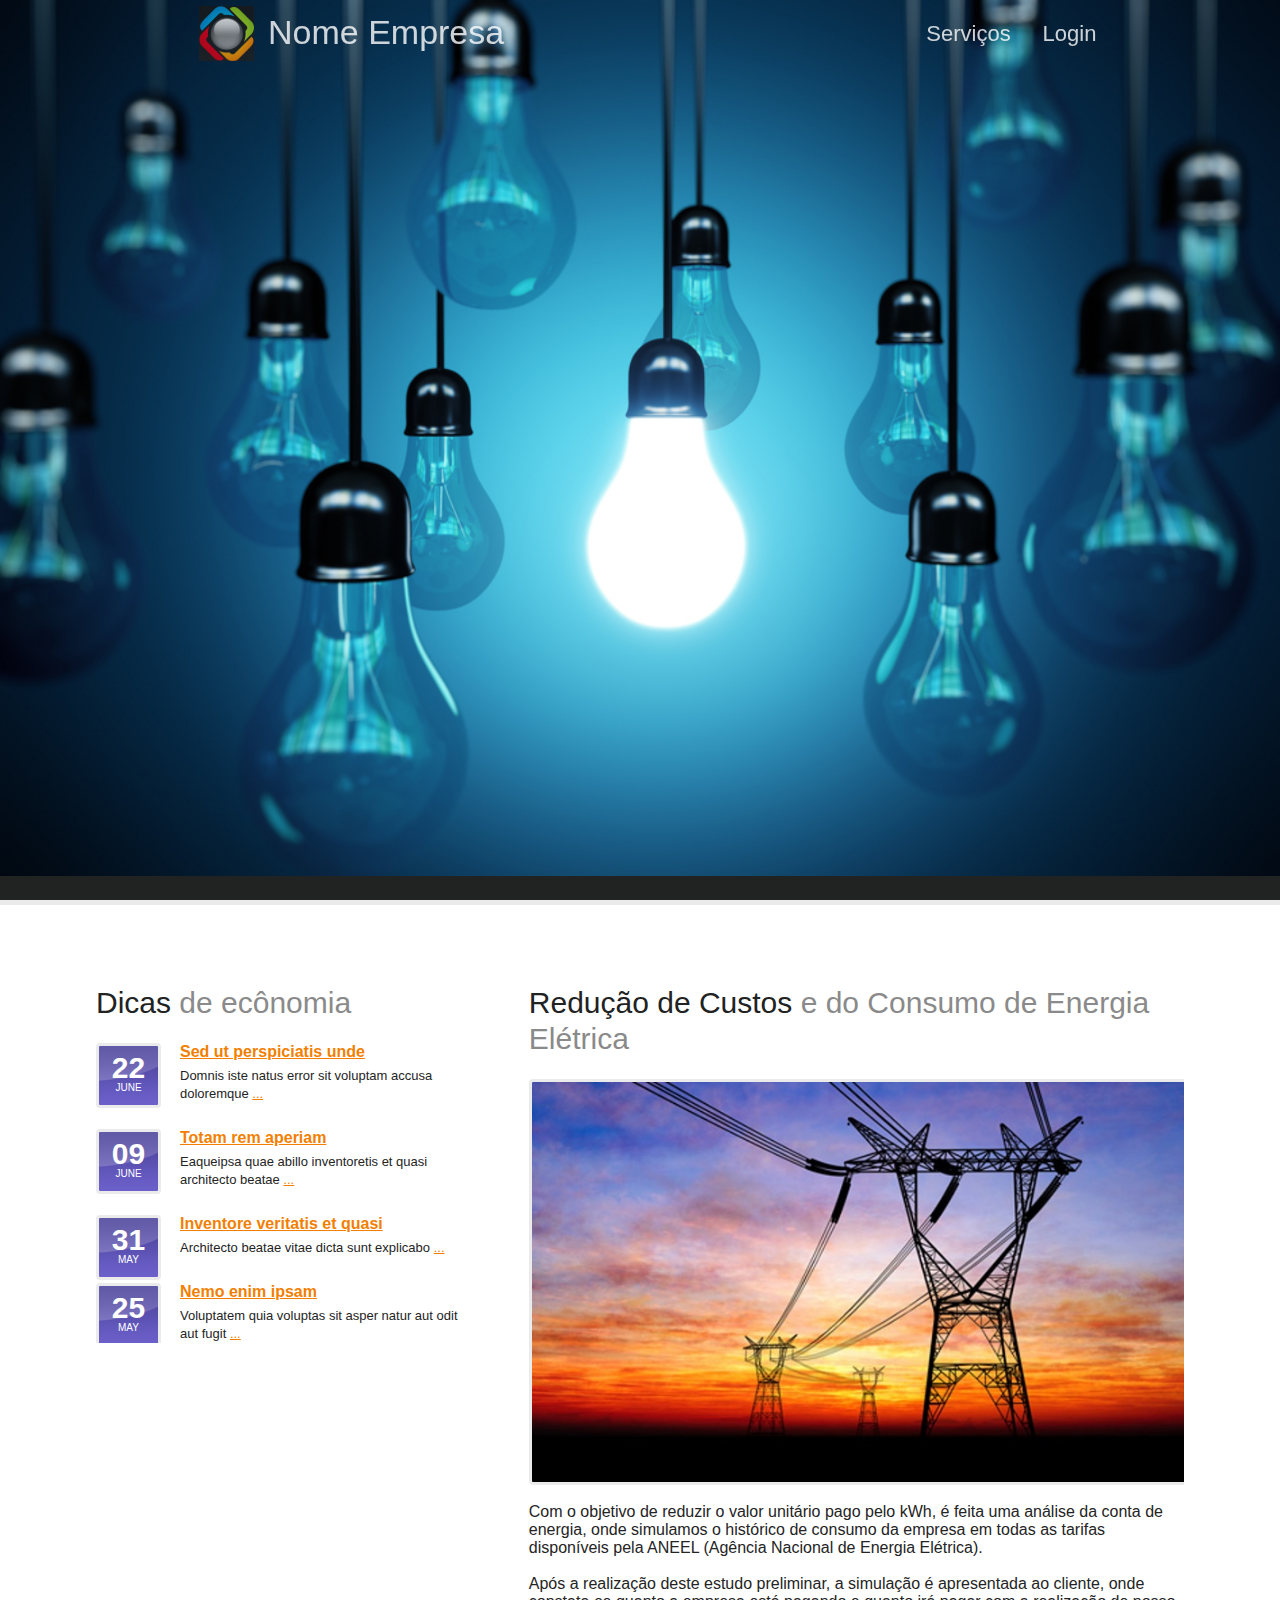
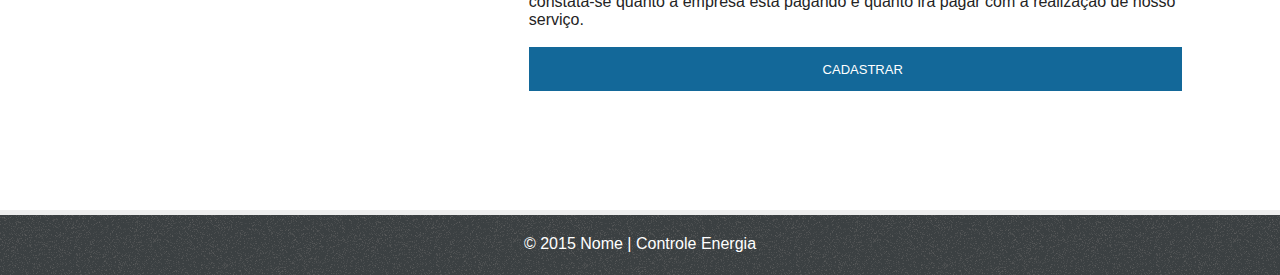
==== produtos/produtos/código/index.html @ 1e1c476b "ajeitando a estrutura" ====
<!DOCTYPE html>
<html lang="pt">
<head>
    <title>Home</title>
    <meta charset="utf-8">
    <link rel="stylesheet" href="css/style.css" type="text/css">
</head>
<body>
<header>
    <div class="containerHeader">
        <h1 class="descicaoLogo"><a href="index.html">Nome Empresa</a></h1>
        <nav>
            <ul>
                <li><a class="botaoTopo" href="#conteudo">Serviços</a></li>
                <li><a class="botaoTopo" href="login.html">Login</a></li>
            </ul>
        </nav>
    </div>
</header>
<section id="imagensPrincipais">
    <div class="">
        <ul id="myRoundabout">
            <li><img src="images/lampadas.jpg" alt=""></li>
        </ul>
    </div>
</section>
<div class="main-box">
    <div class="container">
        <div class="wrapper">
            <aside>
                <h2>Dicas <span>de ecônomia</span></h2>
                <ul class="news">
                    <li>
                        <figure><strong>22</strong>June</figure>
                        <h3><a href="#">Sed ut perspiciatis unde</a></h3>
                        Domnis iste natus error sit voluptam accusa doloremque <a href="#">...</a>
                    </li>
                    <li>
                        <figure><strong>09</strong>June</figure>
                        <h3><a href="#">Totam rem aperiam</a></h3>
                        Eaqueipsa quae abillo inventoretis et quasi architecto beatae <a href="#">...</a>
                    </li>
                    <li>
                        <figure><strong>31</strong>May</figure>
                        <h3><a href="#">Inventore veritatis et quasi</a></h3>
                        Architecto beatae vitae dicta sunt explicabo <a href="#">...</a>
                    </li>
                    <li>
                        <figure><strong>25</strong>May</figure>
                        <h3><a href="#">Nemo enim ipsam</a></h3>
                        Voluptatem quia voluptas sit asper natur aut odit aut fugit <a href="#">...</a>
                    </li>
                </ul>
            </aside>
            <section id="content">
                <article>
                    <h2>Redução de Custos <span>e do Consumo de Energia Elétrica</span></h2>
                    <figure><img id="bannerPrincipal" src="images/energia-elétrica.jpg" alt=""></figure>
                    <p>
                        Com o objetivo de reduzir o valor unitário pago pelo kWh, é feita uma análise da
                        conta de energia, onde simulamos o histórico de consumo da empresa em todas as
                        tarifas disponíveis pela ANEEL (Agência Nacional de Energia Elétrica).
                    </p>

                    <p>
                        Após a realização deste estudo preliminar, a simulação é apresentada ao cliente,
                        onde constata-se quanto a empresa está pagando e quanto irá pagar com a realização
                        de nosso serviço.
                    </p>
                </article>
                <input type="button" value="CADASTRAR" class="button" style="cursor: pointer;"/>
            </section>
        </div>
    </div>
</div>
<footer>
    <span>© 2015 Nome | Controle Energia</span>
</footer>
</body>
</html>
---- produtos/produtos/código/css/style.css ----
* {
    background: transparent;
    border: 0 none;
    font-size: 100%;
    margin: 0;
    padding: 0;
    border: 0;
    outline: 0;
    vertical-align: top;
}

ol, ul {
    list-style: none;
}

blockquote, q {
    quotes: none;
}

table, table td {
    padding: 0;
    border: none;
    border-collapse: collapse;
}

img {
    vertical-align: top;
}

embed {
    vertical-align: top;
}

body {
    background: #212222;
    font: 16px/28px "Source Sans Pro", HelveticaNeue, "Helvetica Neue", Helvetica, Arial, sans-serif;
    line-height: 1.125em;
    color: #242424;
}

html {
    min-width: 1000px;
}

html, body {
    height: 100%;
}

button {
    cursor: pointer;
}

.flat-form {
    background: #cccccc;
    margin: 25px auto;
    width: 550px;
    height: 100%;
    position: relative;
    padding: 15px;
}

.tabs {
    background: #76818b;
    height: 40px;
    margin: 0;
    padding: 0;
    list-style-type: none;
    width: 100%;
    position: relative;
    display: block;
    margin-bottom: 20px;
}

.tabs li {
    display: block;
    float: left;
    margin: 0;
    padding: 0;
    width: 50%;
}

.tabs a {
    width: 100%;
    text-align: center;
    background: #3d425c;
    display: block;
    float: left;
    text-decoration: none;
    color: white;
    font-size: 18px;
    padding: 10px 0px;

}

.tabs li:last-child a {
    border-right: none;
    width: 100%;
    padding-left: 0;
    padding-right: 0;
    text-align: center;
    height: 20px;
}

.tabs a.active {
    height: 20px;
    background: #cccccc;
    border-right: none;
    transition: all 0.5s linear;
}

.show {
    display: block;
}

.hide {
    display: none;
}

.button {
    border: none;
    display: block;
    background: #136899;
    height: 44px;
    width: 100%;
    padding-left: 15px;
    color: #ffffff;
    text-align: center;
    transition: all 0.15s linear;
    margin-bottom: 15px;
}

.button:hover {
    background: #1e75aa;
}

.button:active {
    background: #136899;
}

.containerHeader {
    margin: 0 auto;
    position: relative;
    width: 75%;
    font-size: .8125em;
}

.container {
    margin: 0 auto;
    position: relative;
    width: 85%;
    font-size: .8125em;
    padding-top: 80px;
}

header {
    height: 69px;
    overflow: hidden;
    background: url(../images/header-bg.gif) 0 0 repeat-x;
    position: fixed;
    width: 100%;
    z-index: 1000;
    opacity: 0.8;
}

#imagensPrincipais {
    height: 100%;
    overflow: hidden;
    background: url(../images/gallerry-bg.gif) 0 0 repeat-x;
}

#imagensPrincipais img {
    width: 100%;
}

#content {
    float: left;
    width: 60%;
}

aside {
    float: left;
    width: 35%;
    margin-right: 52px;
}

footer {
    padding: 20px 0 22px 0;
    border-top: 5px solid #eee;
    text-align: center;
}

.alinharDireita {
    text-align: right;
}

.alinharCentro {
    text-align: center;
}

.wrapper {
    width: 100%;
    overflow: hidden;
    margin-bottom: 15px;
}

figure {
    margin-bottom: 18px;
}

p {
    margin-bottom: 18px;
    font-size: 16px;
}

a {
    color: #f27f02;
    outline: none;
}

a:hover {
    text-decoration: none;
}

.descicaoLogo {
    font-size: 34px;
    line-height: 1.2em;
    color: #fff;
    font-weight: normal;
    background: url(../images/logo.jpg) no-repeat 0 0;
    padding: 6px 0 8px 69px;
    position: absolute;
    left: 39px;
    top: 6px;
}

h1 a {
    color: #fff;
    text-decoration: none;
}

h2 {
    font-size: 30px;
    line-height: 1.2em;
    font-weight: normal;
    color: #212222;
    margin-bottom: 22px;
}

h2 span {
    color: #8a8a8a;
}

h3 {
    font-size: 16px;
    margin-bottom: 6px;
}

.main-box {
    border-top: 5px solid #eaeaea;
    background: #fff;
    width: 100%;
    min-height: 100%;
    padding-bottom: 5px;
}

header nav {
    float: right;
}

header nav ul li {
    float: left;
}

.botaoTopo {
    font-size: 22px;
    color: #fff;
    height: 67px;
    line-height: 67px;
    text-decoration: none;
    width: 101px;
    text-align: center;
    float: left;
}

.botaoTopo:hover {
    background: #4a5a7e;
}

.roundabout-holder {
    width: 850px;
    height: 496px;
    margin: 0 auto;
}

#bannerPrincipal {
    border: 3px solid #ebebeb;
    border-radius: 4px;
    -moz-border-radius: 4px;
    -webkit-border-radius: 4px;
    height: 400px;
    width: 100%;
}

#content img:hover {
    border-color: #bbb;
}

.news li {
    overflow: hidden;
    position: relative;
    padding: 0 0 26px 84px;
}

.news li:last-child {
    padding-bottom: 0;
}

.news li figure {
    width: 59px;
    height: 59px;
    background: url(../images/date-bg1.gif) no-repeat 0 0;
    position: absolute;
    left: 0;
    top: 0;
    text-align: center;
    border: 3px solid #ebebeb;
    border-radius: 4px;
    font-size: 10px;
    color: #fff;
    text-transform: uppercase;
}

.news li figure strong {
    display: block;
    font-size: 30px;
    line-height: 1.2em;
    margin-bottom: -7px;
    padding-top: 4px;
}

footer {
    color: #fff;
    background: rgba(0, 0, 0, 0) url("../images/textura.png") repeat-x scroll 0 0;
}

#contacts-form {
    clear: right;
    width: 100%;
    overflow: hidden;
}

#contacts-form label {
    float: left;
    width: 110px;
    line-height: 18px;
    padding-bottom: 6px;
    font-weight: bold;
}

.preenchimentoFormulario {
    background: #cccccc none repeat scroll 0 0;
    padding: 15px;
}

.linha {
    width: 100%;
    display: table;
    /*
        margin-left: -15px;
        margin-right: -15px;*/
}

.formTag {
    height: 40px;
    margin-bottom: 10px;
    /*padding-left: 15px;*/
    background: #fff;
    border: 1px solid #4c4d4d;
    color: #4c4d4d;
    outline: none;
}

.opcaoProduto {
    float: left;
    margin: 30px;
}

.size1 {
    width: 10%;

}

.size2 {
    width: 19%;
}

.size3 {
    width: 28%;
}

.size4 {
    width: 38%;
}

.size5 {
    width: 48%;
}

.size10 {
    width: 100%;
}


.table {
    width: 100%;
}

.table-striped > tbody > tr:nth-child(2n+1) > td, .table-striped > tbody > tr:nth-child(2n+1) > th {
    background-color: #f9f9f9;
}

.table > tbody > tr > td {
    font-size: 10px !important;
}

.table-bordered > thead > tr > th, .table-bordered > tbody > tr > th, .table-bordered > tfoot > tr > th, .table-bordered > thead > tr > td, .table-bordered > tbody > tr > td, .table-bordered > tfoot > tr > td {
    border: 1px solid #ddd;
}

.table-condensed > thead > tr > th, .table-condensed > tbody > tr > th, .table-condensed > tfoot > tr > th, .table-condensed > thead > tr > td, .table-condensed > tbody > tr > td, .table-condensed > tfoot > tr > td {
    padding: 5px;
}

.btnPrimario {
    background: #136899;
    color: #ffffff;
}
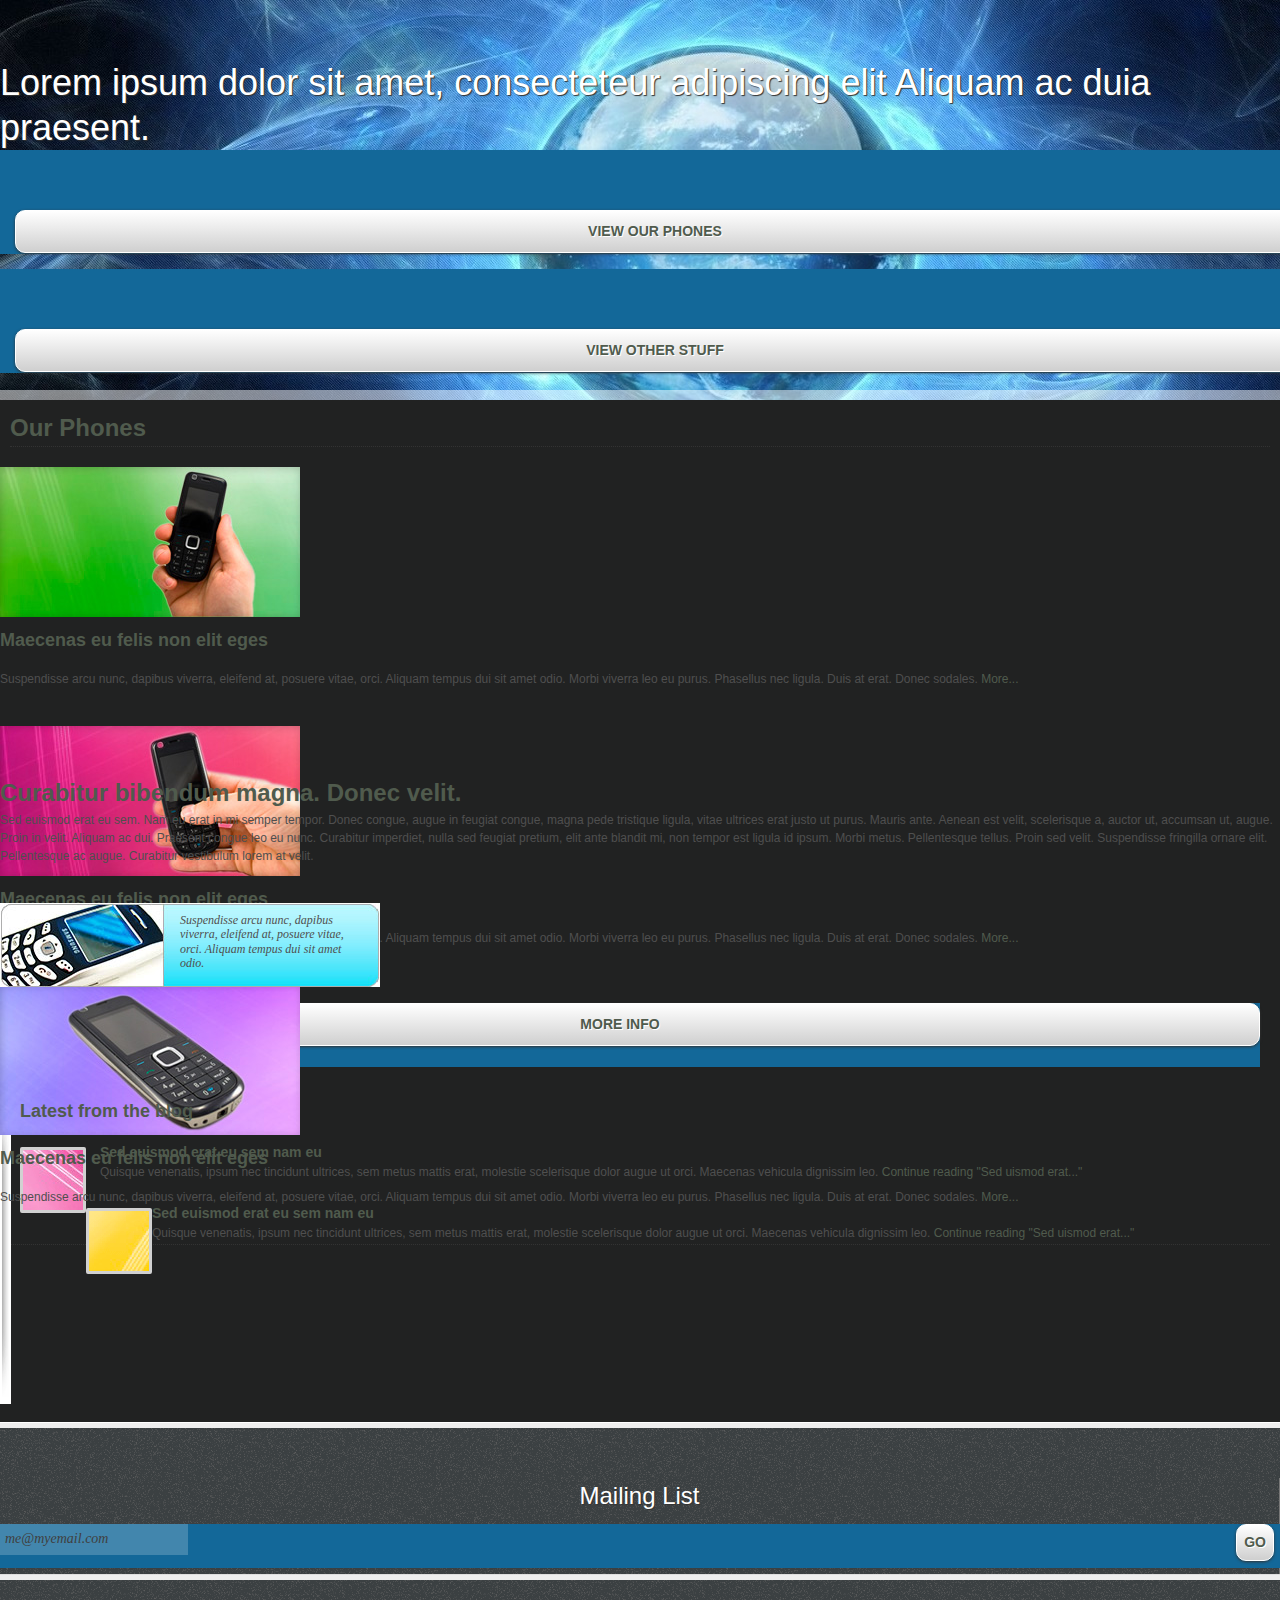
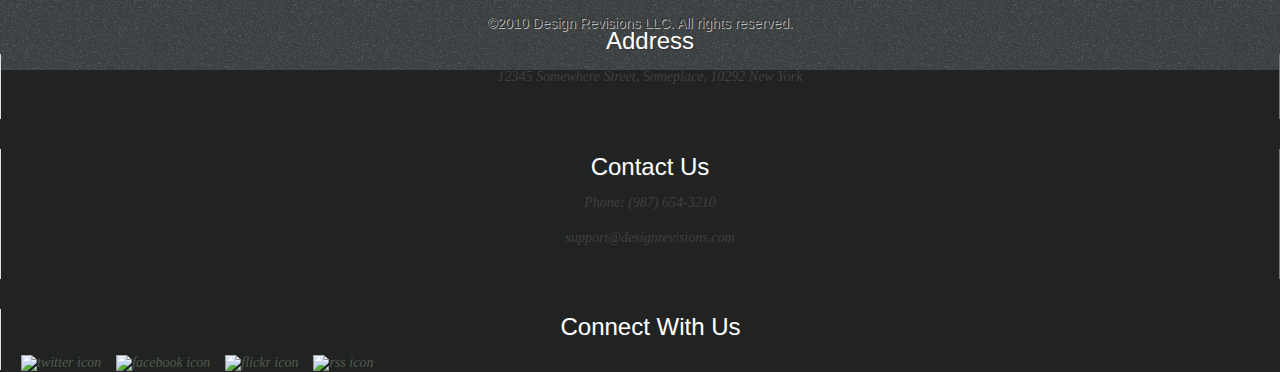
==== commit e6a87d2d: "ajeitando a estrutura" ====
--- a/produtos/produtos/código/index.html
+++ b/produtos/produtos/código/index.html
@@ -1,80 +1,473 @@
-<!DOCTYPE html>
-<html lang="pt">
+<!DOCTYPE HTML>
+<html lang="en">
 <head>
-    <title>Home</title>
-    <meta charset="utf-8">
-    <link rel="stylesheet" href="css/style.css" type="text/css">
+<meta charset="UTF-8">
+<title>Slick Web Layout</title>
+
+<!--[if lt IE 9]>
+<script src="http://html5shim.googlecode.com/svn/trunk/html5.js"></script>
+<![endif]>-->
+<link rel="stylesheet" href="css/style.css" >
+
+<style>
+header, nav, footer, article, section, aside {
+    display:block;
+}
+
+#main-header #logo {height:70px;}
+#main-header #main-nav {height:70px;}
+#more-products {height:360px;}
+#more-blurb #blurb {height:320px;}
+#more-blurb #blog {height:320px;}
+#main-footer {height:200px;}
+
+#hfwrap {width:100%; background:transparent url(img/header-bg.jpg) no-repeat; height:400px; position:relative;}
+#lnwrap {width:100%; background:transparent url(img/nav-bg.png) repeat-x;}
+#hfwrap2 {
+    height:400px;
+    width:100%;
+    position:absolute; 
+    background:transparent url(img/large-phone.png) no-repeat 80% 0; 
+}
+#hfwrap3 {
+    height:390px; 
+    width:100%; 
+    border-bottom:10px solid rgba(255, 255, 255, 0.5);
+}
+
+a {text-decoration:none;}
+a:link {
+    color:#505b4d;
+}
+a:visited {
+    color:#898A88;
+}
+a:hover {
+    color:#505b4d;
+    background-color:#FF9;
+}
+
+.button a {
+    padding:10px 15px;
+    text-transform:uppercase;   
+    font:14px/1.5 Tahoma, Geneva, sans-serif;
+    font-weight:bold;
+    display:block;
+    text-align:center;
+    color:#505b4d;
+
+    /*background gradients */
+    background:#cfcfcf;
+    background:-webkit-gradient(linear, left bottom, left top, color-stop(0, rgb(207,207,207)), color-stop(1, rgb(255,255,255)));
+    background:-moz-linear-gradient(center bottom, rgb(207,207,207) 0%, rgb(255,255,255) 100%);
+    
+    /* border radius */
+    -webkit-border-radius: 0.8em;
+    -moz-border-radius: 0.8em;
+    border-radius: 10px;
+    border:1px solid #fff;
+    
+    /* text shadow */
+    text-shadow: 1px 1px 0px #fff;
+    
+    /* box shadow*/
+    -moz-box-shadow: 0 1px 3px #333;
+    -webkit-box-shadow: 0 1px 3px #333;
+    box-shadow: 0 1px 3px #333;
+    
+}
+
+.button a:hover {
+    background:#fff;
+    background:-webkit-gradient(linear, left top, left bottom, color-stop(0, rgb(207,207,207)), color-stop(1, rgb(250,250,250))); 
+    background:-moz-linear-gradient(center top, rgb(207,207,207) 0%, rgb(250,250,250) 100%);
+}
+
+.button a:active {
+    margin-top:1px;
+}
+:focus {outline:none;}
+/*button::-moz-focus-inner {border:0;} */
+
+/* @header
+=======================*/
+#logo {
+    background:transparent url(img/logo-site-hl.png) no-repeat;
+    text-indent:-7777em;
+}
+#logo a {
+    display:block;
+    width:167px;
+    height:71px;
+}
+#logo a:hover {
+    background:none;
+}
+#main-nav h1 {text-indent:-7777em;}
+#main-nav li {
+    float:left;
+    display:inline;
+    margin: 5px 5px 0 5px;
+    text-transform:capitalize;
+}
+#main-nav li a {
+    display:block;
+    padding:5px 10px;
+    color:#fff;
+    font:18px/1.5 Tahoma, Geneva, sans-serif;
+    text-decoration:none;
+    text-shadow:1px 1px 1px #333;
+    filter:dropshadow(color=#, offx=1, offy=1);
+}
+#main-nav .current a,
+#main-nav li:hover > a {
+    background:#8f8f8f;
+    -webkit-border-radius: 0.8em;
+    -moz-border-radius: 0.8em;
+}
+
+#main-nav li:a {margin-top:1px;}
+
+/* @featured
+=======================*/
+#descrp {
+    position:relative;
+    top:60px;
+}
+#descrp h1 {
+    font:normal 36px/1.25 Tahoma, Arial, Helvetica, sans-serif;
+    color:#fff;
+    text-shadow: #333 1px 1px 1px;
+}
+#descrp p {
+    padding-top:60px; 
+    float:left;
+    margin-right:55px;
+}
+
+/* @more-products
+=======================*/
+#more-products h1 {
+    padding:10px 0 0 0;
+    border-bottom:1px dotted #333;
+    margin:0 10px 20px;
+    font:bold 24px/1.5 Tahoma, Geneva, sans-serif;
+    color:#505b4d;
+    text-transform:capitalize;
+}
+.product h3 {
+    padding:10px 0;
+    font:bold 18px/1.5 Tahoma, Geneva, sans-serif;
+    color:#505b4d;
+}
+.product p {
+    font:normal 12px/1.5 Tahoma, Geneva, sans-serif;
+    color:#4f4f4f;
+    padding:0 0 20px 0;
+}
+#more-products span {
+    display:block;
+    border-bottom:1px dotted #333;
+    margin:0 10px;
+}
+
+/* @more-blurb
+=======================*/
+#more-blurb #blurb h1 {
+    padding:15px 0 0 0;
+    font:bold 24px/1.5 Tahoma, Geneva, sans-serif;
+    color:#505b4d;
+}
+#more-blurb p {
+    font:normal 12px/1.5 Tahoma, Geneva, sans-serif;
+    color:#4f4f4f;
+}
+#blurb p {
+    padding:0 0 20px 0;
+}
+#blurb-widget ul {float:left;}
+#blurb-widget .button {
+    float:right;
+    margin:20px 20px 0 0;
+}
+#blurb-widget ul li {
+    position:relative;
+    height:80px;
+}
+#blurb-widget ul li p {
+    position:absolute;
+    font:italic normal 12px/1.2 Georgia, "Times New Roman", Times, serif;
+    top:10px;
+    padding:0 20px 0 180px;
+}
+
+#blog #blogwrap h1 {
+    margin:22px 0 0 0;
+    font:bold 18px/1.0 Tahoma, Geneva, sans-serif;
+    color:#505b4d;
+}
+#blog {background:transparent url(img/vertsep.png) no-repeat 0 0;}
+#blog #blogwrap {
+    padding:0 0 0 20px;
+}
+#blog .thumb {
+    margin:0 10px 0 0;
+    border:3px solid #d1d1d1;
+    -webkit-border-radius: 2px;
+    -moz-border-radius: 2px;
+    border-radius: 2px;
+}
+#blog .thumb {
+    float:left; /*border:1px solid black;*/
+    margin:5px 0 0 0;
+}
+#blog .entry {
+    margin:20px 0 0 80px;   
+}
+    #blog #blogwrap .entry h1 a:link {
+        margin:0 auto;
+        font:bold 14px/1.5 Tahoma, Geneva, sans-serif;
+        color:#505b4d;
+    }
+    #blog #blogwrap .entry h1 a:visited, #blogwrap .entry p a:visited {
+        color:#898A88;
+    }
+    #blog #blogwrap .entry h1 a:hover, #blogwrap .entry p a:hover {
+        color:#505b4d;
+        background-color:#FF9;
+    }   
+
+/* @footer
+=======================*/
+    
+#footerwrap {
+    width:100%; 
+    background:transparent url(img/footer-bg.jpg) no-repeat; 
+    height:200px;
+    border-top:1px solid #fff;
+}
+#fsubwrap1 {
+    width:100%;
+    height:150px;
+    border-bottom:1px solid #777;
+}
+#fsubwrap2 {
+    width:100%;
+    height:50px;
+    border-top:1px solid #dedede;
+}
+
+#fsub1, #fsub2, #fsub3, #fsub4 {
+    margin:30px 0 0 0;
+}
+#fsub1, #fsub2, #fsub3 {
+    border-right:1px solid #777;
+}
+#fsub2, #fsub3, #fsub4 {
+    border-left:1px solid #dedede;
+    padding:0 0 15px 20px;
+}
+#fsub1 {
+    padding:0 0 10px 0;
+}
+
+#fsub1 h1, #fsub2 h1, #fsub3 h1, #fsub4 h1 {
+    padding:0 0 10px 0;
+    font:normal 24px/1.5 Tahoma, Geneva, sans-serif;
+    text-shadow: #333 1px 1px 1px;
+    color:#fff;
+    text-transform:capitalize;
+}
+#fsub1 p, #fsub2 p, #fsub3 p, #fsub4 p {
+    font:italic 14px/1.2 Georgia, "Times New Roman", Times, serif;
+    color:#404040;
+}
+#fsub1 input {
+    float:left;
+    background:rgba(255,255,255, 0.2);
+    padding:7px 5px;
+}
+::-webkit-input-placeholder {
+   color: #404040;
+}
+:-moz-placeholder {
+   color: #404040;
+}
+
+#fsub1 .button a {
+    float:right;
+    padding:7px;
+    margin:0 20px 0 0;
+}
+#fsub1 .button a:hover {
+    background:#fff;
+    background:-webkit-gradient(linear, left top, left bottom, color-stop(0, rgb(207,207,207)), color-stop(1, rgb(250,250,250))); 
+    background:-moz-linear-gradient(center top, rgb(207,207,207) 0%, rgb(250,250,250) 100%);
+}
+#fsub1 .button a:active, #fsub4 .icon a:active {
+    margin-top:1px;
+}
+#fsub1 input[placeholder] {
+    font:italic 14px/1.2 Georgia, "Times New Roman", Times, serif;
+}
+
+#fsub4 .icon {
+    float:left;
+    padding:0 15px 0 0;
+}
+#main-footer a:hover {
+    background:none;
+}
+
+
+#fsubwrap2 #copyright-info small {
+    display:block;
+    font:normal 14px/1.2 Tahoma, Geneva, sans-serif;
+    color:#333;
+    text-shadow: 1px 1px 0px #bbb;
+    margin-top:15px;
+}
+</style>
+
 </head>
+
 <body>
-<header>
-    <div class="containerHeader">
-        <h1 class="descicaoLogo"><a href="index.html">Nome Empresa</a></h1>
-        <nav>
-            <ul>
-                <li><a class="botaoTopo" href="#conteudo">Serviços</a></li>
-                <li><a class="botaoTopo" href="login.html">Login</a></li>
-            </ul>
-        </nav>
-    </div>
-</header>
-<section id="imagensPrincipais">
-    <div class="">
-        <ul id="myRoundabout">
-            <li><img src="images/lampadas.jpg" alt=""></li>
-        </ul>
-    </div>
-</section>
-<div class="main-box">
-    <div class="container">
-        <div class="wrapper">
-            <aside>
-                <h2>Dicas <span>de ecônomia</span></h2>
-                <ul class="news">
-                    <li>
-                        <figure><strong>22</strong>June</figure>
-                        <h3><a href="#">Sed ut perspiciatis unde</a></h3>
-                        Domnis iste natus error sit voluptam accusa doloremque <a href="#">...</a>
-                    </li>
-                    <li>
-                        <figure><strong>09</strong>June</figure>
-                        <h3><a href="#">Totam rem aperiam</a></h3>
-                        Eaqueipsa quae abillo inventoretis et quasi architecto beatae <a href="#">...</a>
-                    </li>
-                    <li>
-                        <figure><strong>31</strong>May</figure>
-                        <h3><a href="#">Inventore veritatis et quasi</a></h3>
-                        Architecto beatae vitae dicta sunt explicabo <a href="#">...</a>
-                    </li>
-                    <li>
-                        <figure><strong>25</strong>May</figure>
-                        <h3><a href="#">Nemo enim ipsam</a></h3>
-                        Voluptatem quia voluptas sit asper natur aut odit aut fugit <a href="#">...</a>
-                    </li>
+
+	<div id="hfwrap">
+    	<div id="hfwrap2">
+        	<div id="hfwrap3">
+                <div id="lnwrap">    
+                    <header id="main-header" class="container_12 clearfix">
+                        <h1 id="logo" class="grid_2 suffix_4"><a href="#">Design Revisions</a></h1>
+                        <nav id="main-nav" class="grid_6">
+                            <h1>Main page navigation</h1>
+                            <ul>
+                              <li class="current"><a href="#">Home</a></li>
+                              <li><a href="Produtos.html">Produtos</a></li>
+                              <li><a href="#">Descrição</a></li>
+                              <li><a href="#">About</a></li>
+                              <li><a href="#">Contact</a></li>
+                            </ul>
+                        </nav>
+                    </header>
+                </div><!--lnwrap-->
+                        
+                <section id="featured" class="container_12 clearfix">
+                    <div id="descrp" class="grid_6 suffix_6">
+                        <h1>Lorem ipsum dolor sit amet, consecteteur adipiscing elit Aliquam ac duia praesent.</h1>
+                        <p class="button"><a href="#">View our phones</a></p>
+                        <p class="button"><a href="#">View other stuff</a></p>
+                        <span></span>             
+                    </div><!--#descrp-->   
+                </section>
+            </div><!--#hfwrap3-->
+        </div><!--hfwrap2-->
+    </div><!--hfwrap-->
+
+    <section id="more-products" class="container_12 clearfix">
+        <h1>Our phones</h1>
+            <div class="product grid_4">
+                <figure>
+                    <img src="img/phone1.jpg" width="300" height="150" alt="phone number one" />
+                    <figcaption>
+                        <h3>Maecenas eu felis non elit eges</h3>
+                        <p>Suspendisse arcu nunc, dapibus viverra, eleifend at, posuere vitae, orci. Aliquam tempus dui sit amet odio. Morbi viverra leo eu purus. Phasellus nec ligula. Duis at erat. Donec sodales. <a href="#">More...</a></p>
+                    </figcaption>            
+                </figure>        
+            </div>
+            
+            <div class="product grid_4">
+                <figure>
+                    <img src="img/phone2.jpg" width="300" height="150" alt="phone number two" />
+                    <figcaption>
+                        <h3>Maecenas eu felis non elit eges</h3>
+                        <p>Suspendisse arcu nunc, dapibus viverra, eleifend at, posuere vitae, orci. Aliquam tempus dui sit amet odio. Morbi viverra leo eu purus. Phasellus nec ligula. Duis at erat. Donec sodales. <a href="#">More...</a></p>
+                    </figcaption>
+                </figure>        
+            </div>
+            
+            <div class="product grid_4">
+                <figure>
+                    <img src="img/phone3.jpg" width="300" height="150" alt="phone number three" />
+                    <figcaption>
+                        <h3>Maecenas eu felis non elit eges</h3>
+                        <p>Suspendisse arcu nunc, dapibus viverra, eleifend at, posuere vitae, orci. Aliquam tempus dui sit amet odio. Morbi viverra leo eu purus. Phasellus nec ligula. Duis at erat. Donec sodales. <a href="#">More...</a></p>
+                    </figcaption>            
+                </figure>        
+            </div>
+		<span class="clearfix"></span>     
+    </section><!--#more-products-->
+
+    <section id="more-blurb" class="container_12 clearfix">
+        <div id="blurb" class="grid_7">
+            <h1>Curabitur bibendum magna. Donec velit.</h1>
+            <p>Sed euismod erat eu sem. Nam eu erat in mi semper tempor. Donec congue, augue in feugiat congue, magna pede tristique ligula, vitae ultrices erat justo ut purus. Mauris ante. Aenean est velit, scelerisque a, auctor ut, accumsan ut, augue. Proin in velit. Aliquam ac dui. Praesent congue leo eu nunc. Curabitur imperdiet, nulla sed feugiat pretium, elit ante blandit mi, non tempor est ligula id ipsum. Morbi metus. Pellentesque tellus. Proin sed velit. Suspendisse fringilla ornare elit. Pellentesque ac augue. Curabitur vestibulum lorem at velit.</p>
+            <div id="blurb-widget">
+            	<ul>
+                	<li><img src="img/phone-widget.jpg" width="380" height="84" alt="phone widget 1" />
+                    	<p>Suspendisse arcu nunc, dapibus viverra, eleifend at, posuere vitae, orci. Aliquam tempus dui sit amet odio.</p></li>
                 </ul>
-            </aside>
-            <section id="content">
-                <article>
-                    <h2>Redução de Custos <span>e do Consumo de Energia Elétrica</span></h2>
-                    <figure><img id="bannerPrincipal" src="images/energia-elétrica.jpg" alt=""></figure>
-                    <p>
-                        Com o objetivo de reduzir o valor unitário pago pelo kWh, é feita uma análise da
-                        conta de energia, onde simulamos o histórico de consumo da empresa em todas as
-                        tarifas disponíveis pela ANEEL (Agência Nacional de Energia Elétrica).
-                    </p>
-
-                    <p>
-                        Após a realização deste estudo preliminar, a simulação é apresentada ao cliente,
-                        onde constata-se quanto a empresa está pagando e quanto irá pagar com a realização
-                        de nosso serviço.
-                    </p>
+            	<p class="button"><a href="#">more info</a></p>         
+        	</div><!--#blurb-widget-->       
+        </div><!--#blurb-->      
+       
+        <div id="blog" class="grid_5">
+        	<div id="blogwrap">
+                <h1>Latest from the blog</h1>
+                <article class="clearfix">
+                    <a href="#"><img src="img/thumb01.png" width="60" height="60" alt="blog entry thumbnail" class="thumb" /></a>
+                    <div class="entry">
+                        <h1><a href="#">Sed euismod erat eu sem nam eu</a></h1>
+                        <p>Quisque venenatis, ipsum nec tincidunt ultrices, sem metus mattis erat, molestie scelerisque dolor augue ut orci. Maecenas vehicula dignissim leo. <a href="#">Continue reading "Sed uismod erat..."</a></p>
+                    </div><!--#entry-->
                 </article>
-                <input type="button" value="CADASTRAR" class="button" style="cursor: pointer;"/>
-            </section>
-        </div>
-    </div>
-</div>
-<footer>
-    <span>© 2015 Nome | Controle Energia</span>
-</footer>
+                <article class="clearfix">
+                    <a href="#"><img src="img/thumb02.png" width="60" height="60" alt="blog entry thumbnail" class="thumb" /></a>
+                    <div class="entry">
+                        <h1><a href="#">Sed euismod erat eu sem nam eu</a></h1>
+                        <p>Quisque venenatis, ipsum nec tincidunt ultrices, sem metus mattis erat, molestie scelerisque dolor augue ut orci. Maecenas vehicula dignissim leo. <a href="#">Continue reading "Sed uismod erat..."</a></p>
+                    </div><!--#entry-->
+                </article>
+            </div><!--#blogwrap-->        
+        </div><!--#blog-->
+    </section><!--#more-blurb-->
+
+	<div id="footerwrap">
+        <div id="fsubwrap1">    
+	        <footer id="main-footer" class="container_12 clearfix">
+                <section id="fsub1" class="grid_3">
+                    <h1>mailing list</h1>
+                    <input type="email" placeholder="me@myemail.com"/>
+                    <p class="button"><a href="#">go</a></p>         
+                </section>
+                
+                <section id="fsub2" class="grid_3">
+                    <h1>address</h1>
+                    <p>12345 Somewhere Street, Someplace, 10292 New York</p>        
+                </section>
+                
+                <section id="fsub3" class="grid_3">
+                    <h1>contact us</h1>
+                    <p>Phone: (987) 654-3210</p>
+                    <p>support@designrevisions.com</p>        
+                </section>
+                
+                <section id="fsub4" class="grid_3">
+                    <h1>connect with us</h1>
+                    <p class="icon"><a href="#"><img src="img/assets/twitter_32.png" width="32" height="32" alt="twitter icon" /></a></p>
+                    <p class="icon"><a href="#"><img src="img/assets/facebook_32.png" width="32" height="32" alt="facebook icon" /></a></p>
+                    <p class="icon"><a href="#"><img src="img/assets/flickr_32.png" width="32" height="32" alt="flickr icon" /></a></p>
+                    <p class="icon"><a href="#"><img src="img/assets/rss_32.png" width="32" height="32" alt="rss icon" /></a></p>        
+                </section>
+			</footer>                
+		</div><!--#fsubwrap1-->
+        
+        <div id="fsubwrap2">
+            <footer id="copyright-info" class="container_12">
+                <small>©2010 Design Revisions LLC. All rights reserved.</small>
+            </footer>
+        </div><!--#fsubwrap2-->     
+    </div><!--#footerwrap-->
+
 </body>
-</html>
+</html>    